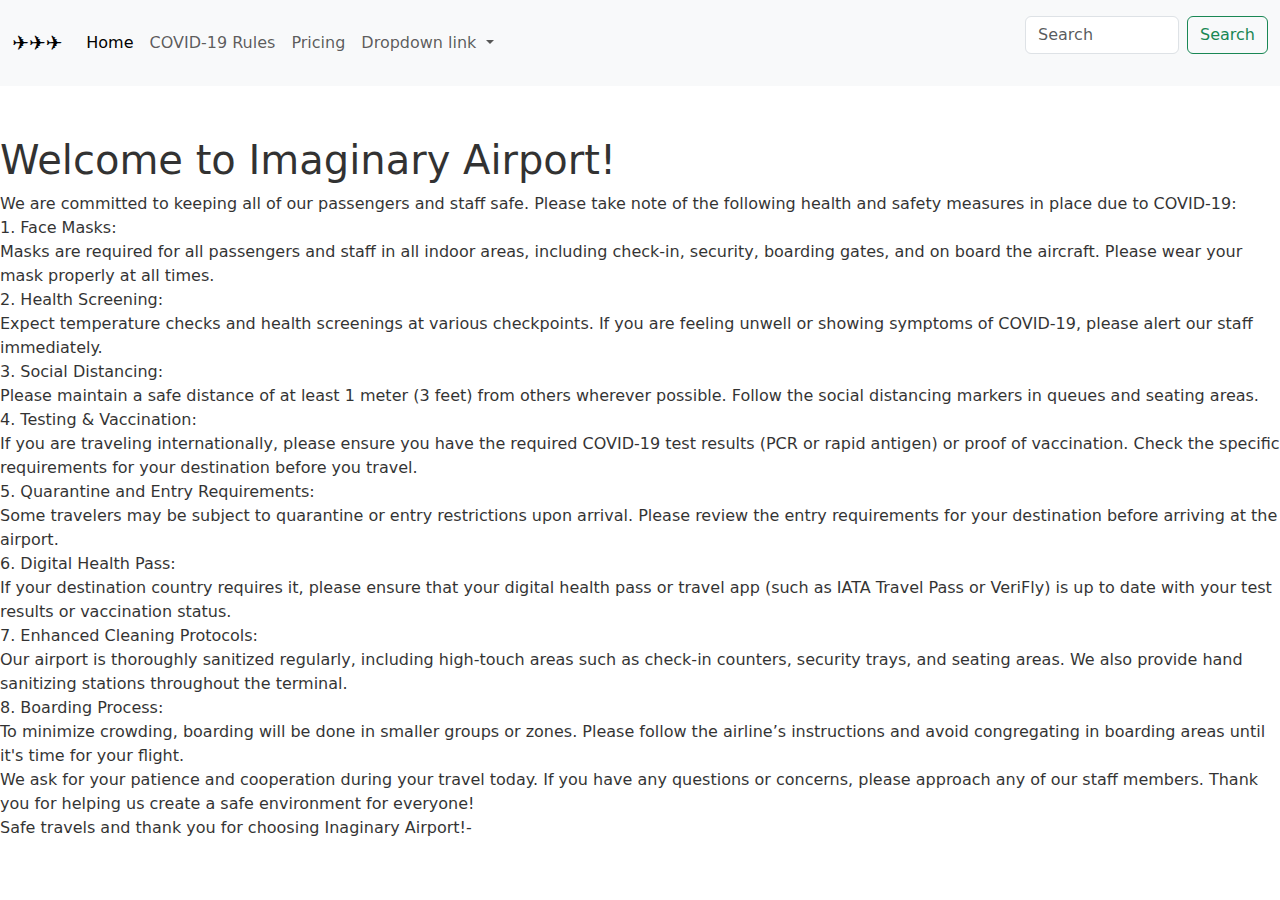
==== covid19.html @ 604b6789 "Airport with trello" ====
<html lang="en">
<head>
    <meta charset="UTF-8">
    <meta name="viewport" content="width=device-width, initial-scale=1.0">
    <title>COVID-19</title>
    <link href="https://cdn.jsdelivr.net/npm/bootstrap@5.3.3/dist/css/bootstrap.min.css" rel="stylesheet" integrity="sha384-QWTKZyjpPEjISv5WaRU9OFeRpok6YctnYmDr5pNlyT2bRjXh0JMhjY6hW+ALEwIH" crossorigin="anonymous">
    <link rel="stylesheet" href="covid19.css">
</head>
<body>

    
    <nav class="navbar navbar-expand-lg bg-body-tertiary">
        <div class="container-fluid">
          <a class="navbar-brand" href="#">✈✈✈</a>
          <button class="navbar-toggler" type="button" data-bs-toggle="collapse" data-bs-target="#navbarNavDropdown" aria-controls="navbarNavDropdown" aria-expanded="false" aria-label="Toggle navigation">
            <span class="navbar-toggler-icon"></span>
          </button>
          <div class="collapse navbar-collapse" id="navbarNavDropdown">
            <ul class="navbar-nav">
              <li class="nav-item">
                <a class="nav-link active" aria-current="page" href="index.html">Home</a>
              </li>
              <li class="nav-item">
                <a class="nav-link" href="covid19.html">COVID-19 Rules</a>
              </li>
              <li class="nav-item">
                <a class="nav-link" href="#">Pricing</a>
              </li>
              <li class="nav-item dropdown">
                <a class="nav-link dropdown-toggle" href="#" role="button" data-bs-toggle="dropdown" aria-expanded="false">
                  Dropdown link
                </a>
                <ul class="dropdown-menu">
                  <li><a class="dropdown-item" href="#">Action</a></li>
                  <li><a class="dropdown-item" href="#">Another action</a></li>
                  <li><a class="dropdown-item" href="#">Something else here</a></li>
                </ul>
              </li>
            </ul>
          </div>
        </div>
        <nav class="navbar bg-body-tertiary">
          <div class="container-fluid">
            <form class="d-flex" role="search">
              <input class="form-control me-2" type="search" placeholder="Search" aria-label="Search">
              <button class="btn btn-outline-success" type="submit">Search</button>
            </form>
          </div>
        </nav>
      </nav>

      <div class="covid19-rules" >
        <h1 >Welcome to Imaginary Airport!</h1>
        <p>
We are committed to keeping all of our passengers and staff safe. Please take note of the following health and safety measures in place due to COVID-19: <br>

1. Face Masks: <br>
Masks are required for all passengers and staff in all indoor areas, including check-in, security, boarding gates, and on board the aircraft. Please wear your mask properly at all times. <br>

2. Health Screening: <br>
Expect temperature checks and health screenings at various checkpoints. If you are feeling unwell or showing symptoms of COVID-19, please alert our staff immediately. <br>

3. Social Distancing: <br>
Please maintain a safe distance of at least 1 meter (3 feet) from others wherever possible. Follow the social distancing markers in queues and seating areas. <br>

4. Testing & Vaccination: <br>
If you are traveling internationally, please ensure you have the required COVID-19 test results (PCR or rapid antigen) or proof of vaccination. Check the specific requirements for your destination before you travel. <br>

5. Quarantine and Entry Requirements: <br>
Some travelers may be subject to quarantine or entry restrictions upon arrival. Please review the entry requirements for your destination before arriving at the airport. <br>

6. Digital Health Pass: <br>
If your destination country requires it, please ensure that your digital health pass or travel app (such as IATA Travel Pass or VeriFly) is up to date with your test results or vaccination status. <br>

7. Enhanced Cleaning Protocols: <br>
Our airport is thoroughly sanitized regularly, including high-touch areas such as check-in counters, security trays, and seating areas. We also provide hand sanitizing stations throughout the terminal. <br>

8. Boarding Process: <br>
To minimize crowding, boarding will be done in smaller groups or zones. Please follow the airline’s instructions and avoid congregating in boarding areas until it's time for your flight. <br>

We ask for your patience and cooperation during your travel today. If you have any questions or concerns, please approach any of our staff members. Thank you for helping us create a safe environment for everyone! <br>

Safe travels and thank you for choosing Inaginary Airport!-
        </p>
      </div>


    <script src="https://cdn.jsdelivr.net/npm/bootstrap@5.3.3/dist/js/bootstrap.bundle.min.js" integrity="sha384-YvpcrYf0tY3lHB60NNkmXc5s9fDVZLESaAA55NDzOxhy9GkcIdslK1eN7N6jIeHz" crossorigin="anonymous"></script>
</body>
</html>
---- covid19.css ----
body{
    background-image: url(https://www.arup.com/globalassets/images/services/planning/airport-planning/plane-at-an-airport-terminal-airport-planning-hero.jpg?width=1840&quality=80);
    background-repeat: no-repeat;
    background-size: cover;
}

.covid19-rules{
    background-color: white;
    margin-top: 50px;
    border-radius: 10px;
    opacity: 0.8;
    color: black;
}
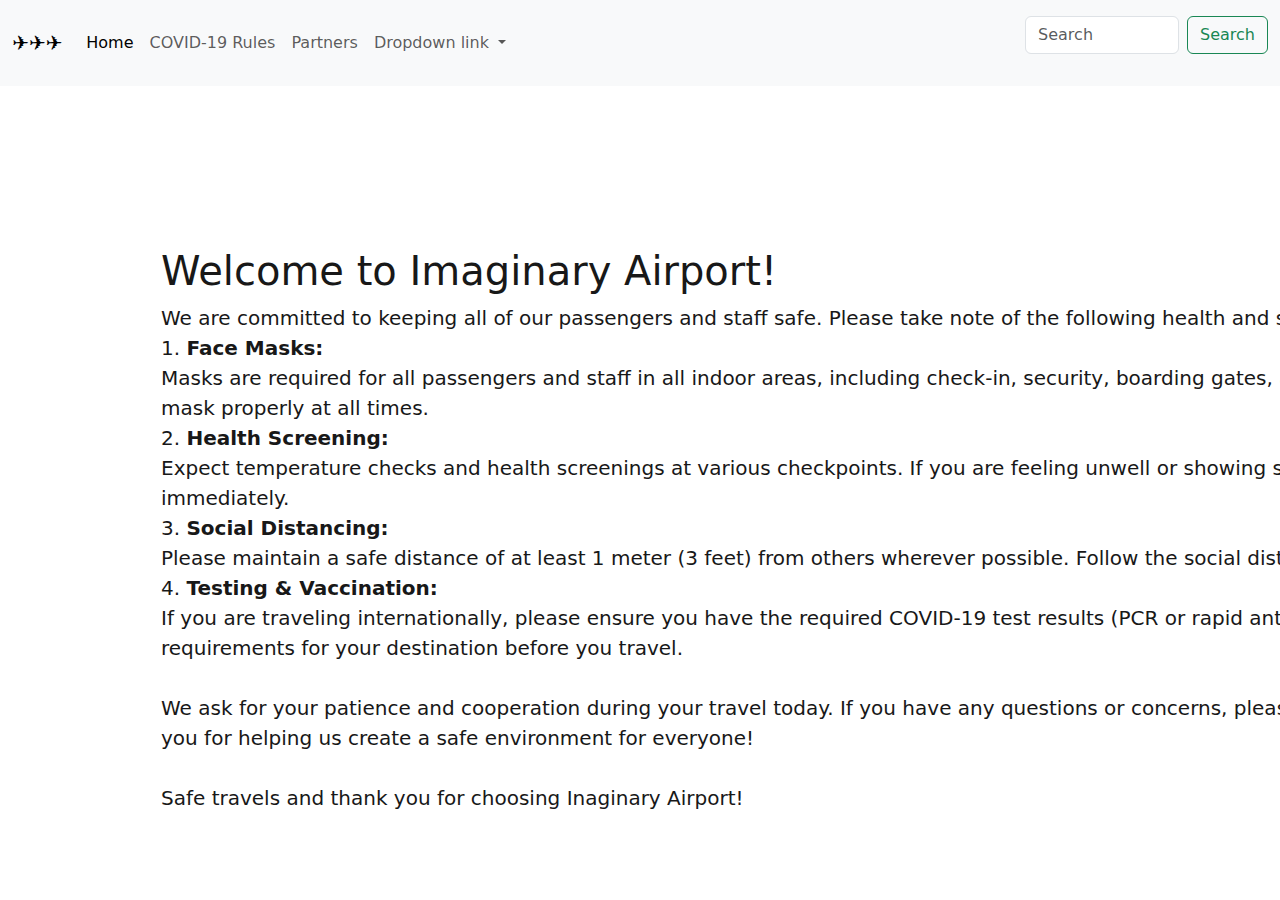
==== commit ec853c26: "Add files via upload" ====
--- a/covid19.html
+++ b/covid19.html
@@ -11,7 +11,7 @@
     
     <nav class="navbar navbar-expand-lg bg-body-tertiary">
         <div class="container-fluid">
-          <a class="navbar-brand" href="#">✈✈✈</a>
+          <a class="navbar-brand" href="index.html">✈✈✈</a>
           <button class="navbar-toggler" type="button" data-bs-toggle="collapse" data-bs-target="#navbarNavDropdown" aria-controls="navbarNavDropdown" aria-expanded="false" aria-label="Toggle navigation">
             <span class="navbar-toggler-icon"></span>
           </button>
@@ -24,7 +24,7 @@
                 <a class="nav-link" href="covid19.html">COVID-19 Rules</a>
               </li>
               <li class="nav-item">
-                <a class="nav-link" href="#">Pricing</a>
+                <a class="nav-link" href="partners.html">Partners</a>
               </li>
               <li class="nav-item dropdown">
                 <a class="nav-link dropdown-toggle" href="#" role="button" data-bs-toggle="dropdown" aria-expanded="false">
@@ -51,36 +51,24 @@
 
       <div class="covid19-rules" >
         <h1 >Welcome to Imaginary Airport!</h1>
-        <p>
+        <p style="font-size: 20;">
 We are committed to keeping all of our passengers and staff safe. Please take note of the following health and safety measures in place due to COVID-19: <br>
 
-1. Face Masks: <br>
+1. <b>Face Masks: </b><br>
 Masks are required for all passengers and staff in all indoor areas, including check-in, security, boarding gates, and on board the aircraft. Please wear your mask properly at all times. <br>
 
-2. Health Screening: <br>
+2. <b>Health Screening:</b> <br>
 Expect temperature checks and health screenings at various checkpoints. If you are feeling unwell or showing symptoms of COVID-19, please alert our staff immediately. <br>
 
-3. Social Distancing: <br>
+3. <b>Social Distancing:</b> <br>
 Please maintain a safe distance of at least 1 meter (3 feet) from others wherever possible. Follow the social distancing markers in queues and seating areas. <br>
 
-4. Testing & Vaccination: <br>
+4. <b>Testing & Vaccination:</b> <br>
 If you are traveling internationally, please ensure you have the required COVID-19 test results (PCR or rapid antigen) or proof of vaccination. Check the specific requirements for your destination before you travel. <br>
-
-5. Quarantine and Entry Requirements: <br>
-Some travelers may be subject to quarantine or entry restrictions upon arrival. Please review the entry requirements for your destination before arriving at the airport. <br>
-
-6. Digital Health Pass: <br>
-If your destination country requires it, please ensure that your digital health pass or travel app (such as IATA Travel Pass or VeriFly) is up to date with your test results or vaccination status. <br>
-
-7. Enhanced Cleaning Protocols: <br>
-Our airport is thoroughly sanitized regularly, including high-touch areas such as check-in counters, security trays, and seating areas. We also provide hand sanitizing stations throughout the terminal. <br>
-
-8. Boarding Process: <br>
-To minimize crowding, boarding will be done in smaller groups or zones. Please follow the airline’s instructions and avoid congregating in boarding areas until it's time for your flight. <br>
-
+<br>
 We ask for your patience and cooperation during your travel today. If you have any questions or concerns, please approach any of our staff members. Thank you for helping us create a safe environment for everyone! <br>
-
-Safe travels and thank you for choosing Inaginary Airport!-
+<br>
+Safe travels and thank you for choosing Inaginary Airport!
         </p>
       </div>
 
--- a/covid19.css
+++ b/covid19.css
@@ -8,6 +8,11 @@
     background-color: white;
     margin-top: 50px;
     border-radius: 10px;
-    opacity: 0.8;
+    opacity: 0.9;
     color: black;
+    width: 1700px;
+    height: 600px;
+    margin-left: 111px;
+    margin-top: 111px;
+    padding: 50px;
 }